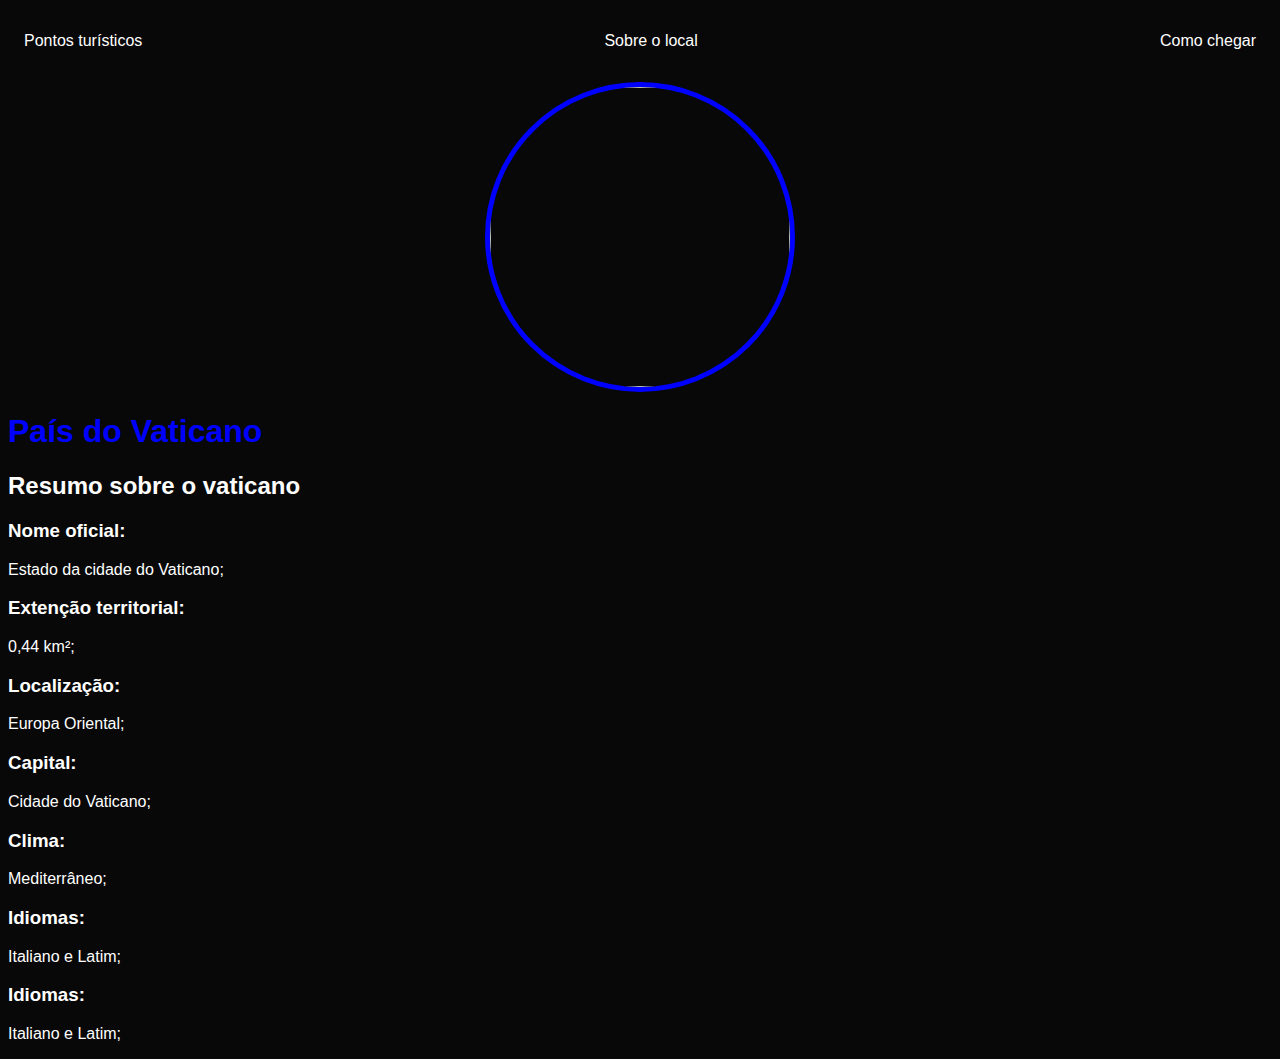
==== INDEX.HTML @ 0349105d "Add files via upload" ====
<!DOCTYPE html>
<html lang="pt-br">
<head>
    <meta charset="UTF-8">
    <meta name="viewport" content="width=device-width, initial-scale=1.0">
    <title>Belezas do Vaticano</title>
    <link rel="stylesheet" href="INDEX.CSS">
</head>
<body>
    <nav>
        <ul>
<li>
    <a href="sobre .html">Pontos turísticos</a>
</li>
<li>
    <a href="INDEX.HTML">Sobre o local</a>
</li>
<li>
    <a href="viagem.html">Como chegar</a>
</li>
        </ul>
      
    </nav>
    <header>
        <div class="center">
            <img src="./imagem/44875259605_8b41abd015_k.webp" ></img>
        </div>
        <h1>País do Vaticano</h1>
        <h2>Resumo sobre o vaticano</h2>
    </header>
    <main>
        <section>
            <h3>Nome oficial:</h3>
            <p>Estado da cidade do Vaticano;
            </p>
        </section>
        <section>
            <h3>Extenção territorial:</h3>
            <p>0,44 km²;
            </p>
        </section>
        <section>
            <h3>Localização:</h3>
            <p>Europa Oriental;
            </p>
        </section>
        <section>
            <h3>Capital:</h3>
            <p>Cidade do Vaticano;
            </p>
        </section>
        <section>
            <h3>Clima:</h3>
            <p>Mediterrâneo;
            </p>
        </section>
        <section>
            <h3>Idiomas:</h3>
            <p>Italiano e Latim;
            </p>
        </section>
        <section></section>
            <h3>Idiomas:</h3>
            <p>Italiano e Latim;
            </p>
        </section>
    </main>
    <footer>
        <a src=""></a>
    </footer>
</body>
</html>
---- INDEX.CSS ----
body {
    color: white;
    background-color: rgb(8, 8, 8);
font-family: Arial, Helvetica, sans-serif;
}
ul {
    display: flex;
    justify-content: space-between;
    list-style-type: none;
    align-items: center;
    padding: 16px;
}
a {
    color: white;
    text-decoration: none;
}
img {
    width: 300px;
    height: 300px;
    border-radius: 50%;
    border: 5px solid blue;
}

.center {
    text-align: center;
}
h1 {
    color: blue;
}
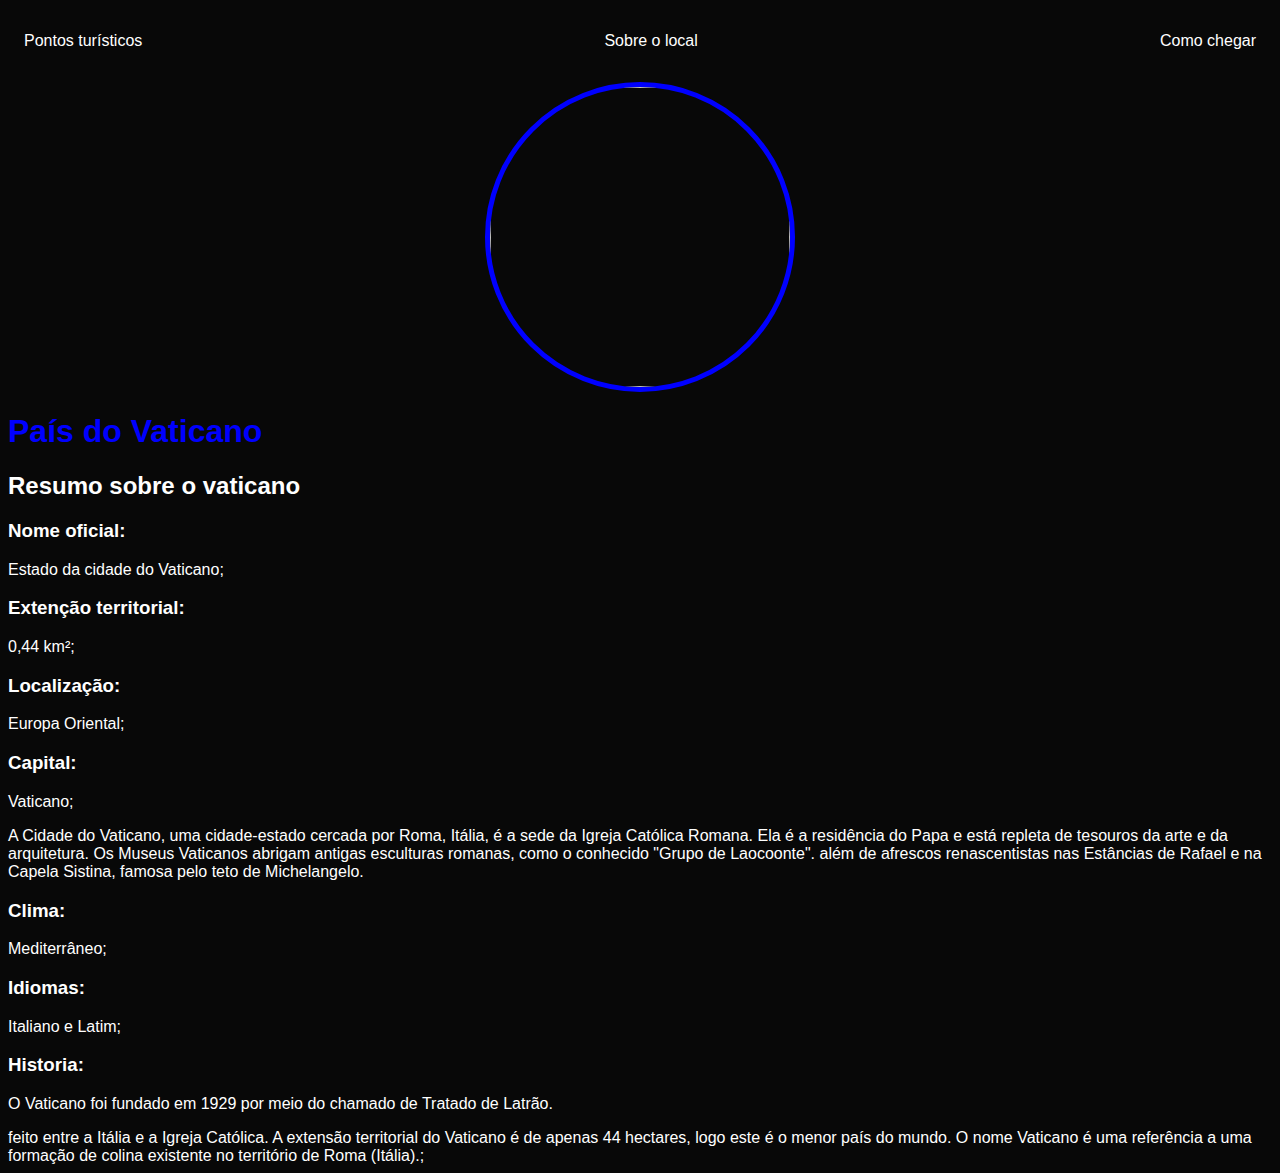
==== commit 2aa9946f: "Update INDEX.HTML" ====
--- a/INDEX.HTML
+++ b/INDEX.HTML
@@ -46,8 +46,11 @@
         </section>
         <section>
             <h3>Capital:</h3>
-            <p>Cidade do Vaticano;
-            </p>
+            <p>Vaticano;
+            </p>A Cidade do Vaticano, uma cidade-estado cercada por Roma, Itália, é a sede da Igreja Católica Romana. 
+Ela é a residência do Papa e está repleta de tesouros da arte e da arquitetura. 
+Os Museus Vaticanos abrigam antigas esculturas romanas, como o conhecido "Grupo de Laocoonte".
+além de afrescos renascentistas nas Estâncias de Rafael e na Capela Sistina, famosa pelo teto de Michelangelo.
         </section>
         <section>
             <h3>Clima:</h3>
@@ -60,13 +63,15 @@
             </p>
         </section>
         <section></section>
-            <h3>Idiomas:</h3>
-            <p>Italiano e Latim;
-            </p>
+            <h3>Historia:</h3>
+            <p>O Vaticano foi fundado em 1929 por meio do chamado de Tratado de Latrão.
+            </p>feito entre a Itália e a Igreja Católica. A extensão territorial do Vaticano é de apenas 44 hectares, logo este é o menor país do mundo. 
+O nome Vaticano é uma referência a uma formação de colina existente no território de Roma (Itália).;
+            
         </section>
     </main>
     <footer>
         <a src=""></a>
     </footer>
 </body>
-</html>+</html>
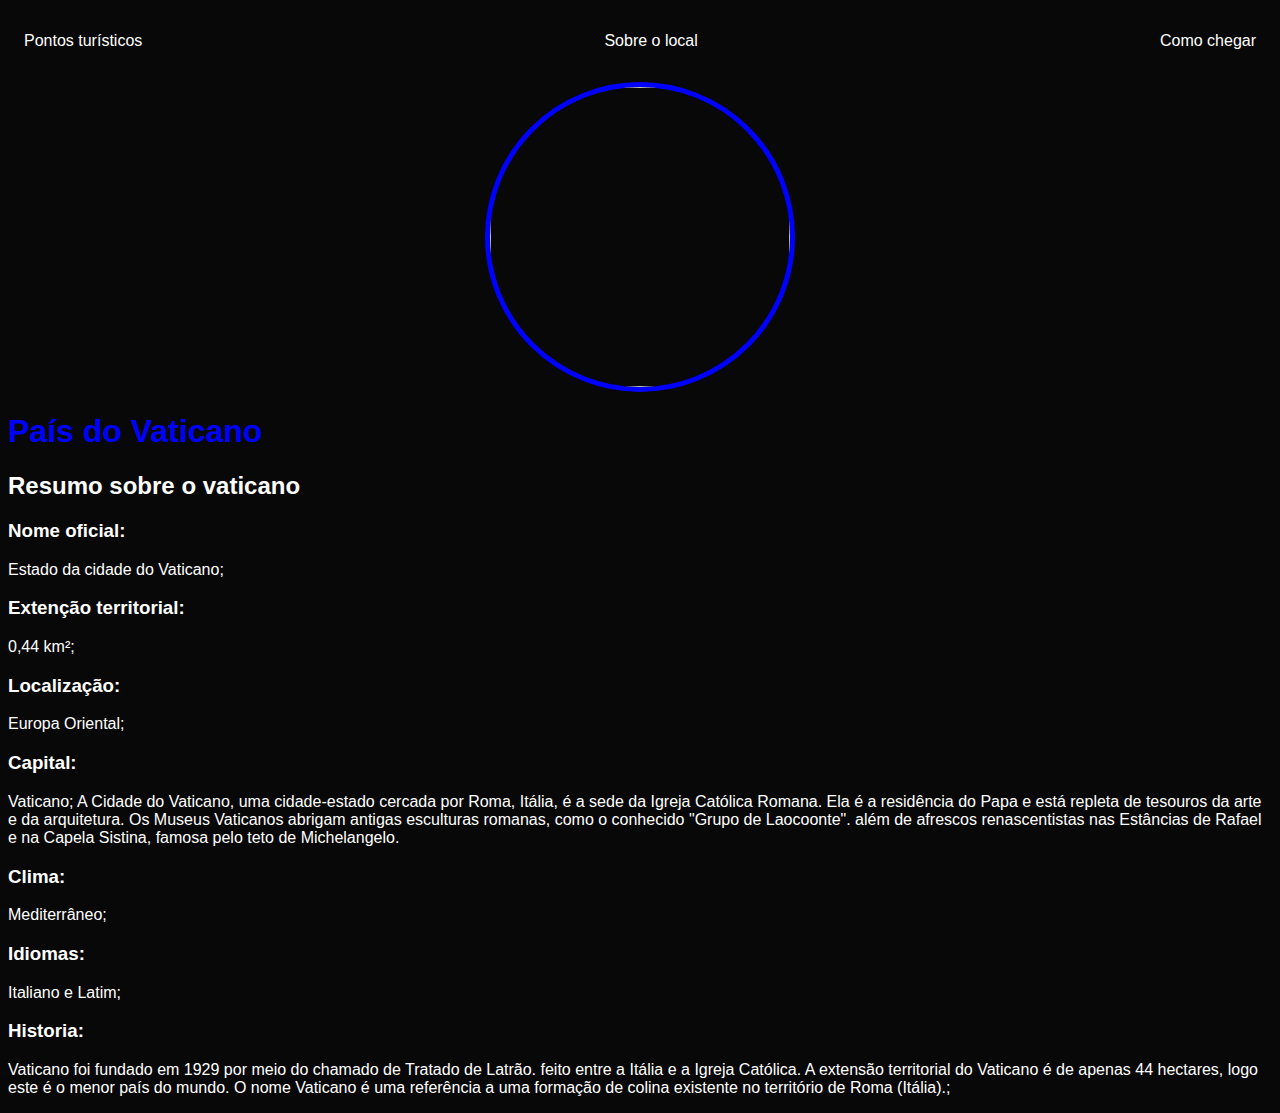
==== commit 5fbc0cd2: "Update INDEX.HTML" ====
--- a/INDEX.HTML
+++ b/INDEX.HTML
@@ -47,11 +47,12 @@
         <section>
             <h3>Capital:</h3>
             <p>Vaticano;
-            </p>A Cidade do Vaticano, uma cidade-estado cercada por Roma, Itália, é a sede da Igreja Católica Romana. 
+        A Cidade do Vaticano, uma cidade-estado cercada por Roma, Itália, é a sede da Igreja Católica Romana. 
 Ela é a residência do Papa e está repleta de tesouros da arte e da arquitetura. 
 Os Museus Vaticanos abrigam antigas esculturas romanas, como o conhecido "Grupo de Laocoonte".
 além de afrescos renascentistas nas Estâncias de Rafael e na Capela Sistina, famosa pelo teto de Michelangelo.
-        </section>
+       </p>
+       </section>
         <section>
             <h3>Clima:</h3>
             <p>Mediterrâneo;
@@ -64,10 +65,10 @@
         </section>
         <section></section>
             <h3>Historia:</h3>
-            <p>O Vaticano foi fundado em 1929 por meio do chamado de Tratado de Latrão.
-            </p>feito entre a Itália e a Igreja Católica. A extensão territorial do Vaticano é de apenas 44 hectares, logo este é o menor país do mundo. 
+           <p> Vaticano foi fundado em 1929 por meio do chamado de Tratado de Latrão.
+            feito entre a Itália e a Igreja Católica. A extensão territorial do Vaticano é de apenas 44 hectares, logo este é o menor país do mundo. 
 O nome Vaticano é uma referência a uma formação de colina existente no território de Roma (Itália).;
-            
+          </p>  
         </section>
     </main>
     <footer>
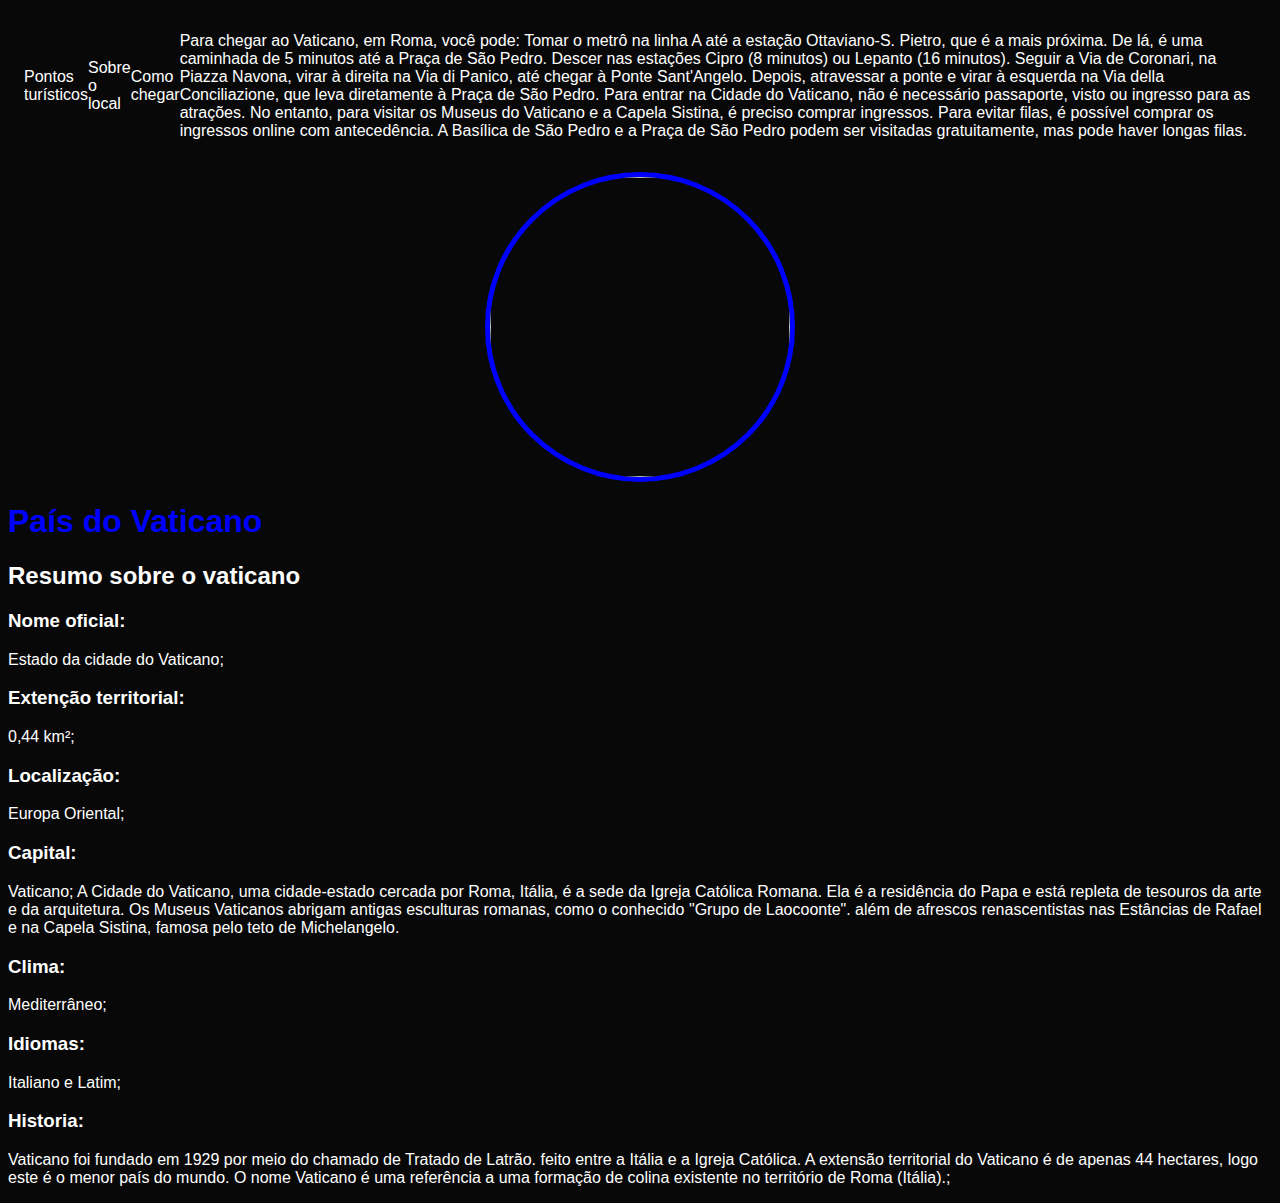
==== commit 4c6708db: "Atualizar o INDEX.HTML" ====
--- a/INDEX.HTML
+++ b/INDEX.HTML
@@ -1,78 +1,89 @@
-<!DOCTYPE html>
-<html lang="pt-br">
-<head>
-    <meta charset="UTF-8">
-    <meta name="viewport" content="width=device-width, initial-scale=1.0">
-    <title>Belezas do Vaticano</title>
-    <link rel="stylesheet" href="INDEX.CSS">
-</head>
-<body>
-    <nav>
-        <ul>
-<li>
-    <a href="sobre .html">Pontos turísticos</a>
-</li>
-<li>
-    <a href="INDEX.HTML">Sobre o local</a>
-</li>
-<li>
-    <a href="viagem.html">Como chegar</a>
-</li>
-        </ul>
-      
-    </nav>
-    <header>
-        <div class="center">
-            <img src="./imagem/44875259605_8b41abd015_k.webp" ></img>
-        </div>
-        <h1>País do Vaticano</h1>
-        <h2>Resumo sobre o vaticano</h2>
-    </header>
-    <main>
-        <section>
-            <h3>Nome oficial:</h3>
-            <p>Estado da cidade do Vaticano;
-            </p>
-        </section>
-        <section>
-            <h3>Extenção territorial:</h3>
-            <p>0,44 km²;
-            </p>
-        </section>
-        <section>
-            <h3>Localização:</h3>
-            <p>Europa Oriental;
-            </p>
-        </section>
-        <section>
-            <h3>Capital:</h3>
-            <p>Vaticano;
-        A Cidade do Vaticano, uma cidade-estado cercada por Roma, Itália, é a sede da Igreja Católica Romana. 
-Ela é a residência do Papa e está repleta de tesouros da arte e da arquitetura. 
-Os Museus Vaticanos abrigam antigas esculturas romanas, como o conhecido "Grupo de Laocoonte".
-além de afrescos renascentistas nas Estâncias de Rafael e na Capela Sistina, famosa pelo teto de Michelangelo.
-       </p>
-       </section>
-        <section>
-            <h3>Clima:</h3>
-            <p>Mediterrâneo;
-            </p>
-        </section>
-        <section>
-            <h3>Idiomas:</h3>
-            <p>Italiano e Latim;
-            </p>
-        </section>
-        <section></section>
-            <h3>Historia:</h3>
-           <p> Vaticano foi fundado em 1929 por meio do chamado de Tratado de Latrão.
-            feito entre a Itália e a Igreja Católica. A extensão territorial do Vaticano é de apenas 44 hectares, logo este é o menor país do mundo. 
-O nome Vaticano é uma referência a uma formação de colina existente no território de Roma (Itália).;
-          </p>  
-        </section>
-    </main>
-    <footer>
-        <a src=""></a>
-    </footer>
-</body>
-</html>
+<!DOCTYPE html>
+<html lang="pt-br">
+<head>
+    <meta charset="UTF-8">
+    <meta name="viewport" content="width=device-width, initial-scale=1.0">
+    <title>Belezas do Vaticano</title>
+    <link rel="stylesheet" href="INDEX.CSS">
+</head>
+<body>
+    <nav>
+        <ul>
+<li>
+    <a href="sobre .html">Pontos turísticos</a>
+</li>
+<li>
+    <a href="INDEX.HTML">Sobre o local</a>
+</li>
+<li>
+    <a href="viagem.html">Como chegar</a>
+</li>Para chegar ao Vaticano, em Roma, você pode: 
+ 
+Tomar o metrô na linha A até a estação Ottaviano-S. Pietro, que é a mais próxima. De lá, é uma caminhada de 5 minutos até a Praça de São Pedro. 
+ 
+Descer nas estações Cipro (8 minutos) ou Lepanto (16 minutos). 
+ 
+Seguir a Via de Coronari, na Piazza Navona, virar à direita na Via di Panico, até chegar à Ponte Sant'Angelo. Depois, atravessar a ponte e virar à esquerda na Via della Conciliazione, que leva diretamente à Praça de São Pedro. 
+ 
+Para entrar na Cidade do Vaticano, não é necessário passaporte, visto ou ingresso para as atrações. No entanto, para visitar os Museus do Vaticano e a Capela Sistina, é preciso comprar ingressos. Para evitar filas, é possível comprar os ingressos online com antecedência. 
+ 
+A Basílica de São Pedro e a Praça de São Pedro podem ser visitadas gratuitamente, mas pode haver longas filas. 
+
+        </ul>
+
+    </nav>
+    <header>
+        <div class="center">
+            <img src="./imagem/44875259605_8b41abd015_k.webp" ></img>
+        </div>
+        <h1>País do Vaticano</h1>
+        <h2>Resumo sobre o vaticano</h2>
+    </header>
+    <main>
+        <section>
+            <h3>Nome oficial:</h3>
+            <p>Estado da cidade do Vaticano;
+            </p>
+        </section>
+        <section>
+            <h3>Extenção territorial:</h3>
+            <p>0,44 km²;
+            </p>
+        </section>
+        <section>
+            <h3>Localização:</h3>
+            <p>Europa Oriental;
+            </p>
+        </section>
+        <section>
+            <h3>Capital:</h3>
+            <p>Vaticano;
+        A Cidade do Vaticano, uma cidade-estado cercada por Roma, Itália, é a sede da Igreja Católica Romana. 
+Ela é a residência do Papa e está repleta de tesouros da arte e da arquitetura. 
+Os Museus Vaticanos abrigam antigas esculturas romanas, como o conhecido "Grupo de Laocoonte".
+além de afrescos renascentistas nas Estâncias de Rafael e na Capela Sistina, famosa pelo teto de Michelangelo.
+       </p>
+       </section>
+        <section>
+            <h3>Clima:</h3>
+            <p>Mediterrâneo;
+            </p>
+        </section>
+        <section>
+            <h3>Idiomas:</h3>
+            <p>Italiano e Latim;
+            </p>
+        </section>
+        <section></section>
+            <h3>Historia:</h3>
+           <p> Vaticano foi fundado em 1929 por meio do chamado de Tratado de Latrão.
+            feito entre a Itália e a Igreja Católica. A extensão territorial do Vaticano é de apenas 44 hectares, logo este é o menor país do mundo. 
+O nome Vaticano é uma referência a uma formação de colina existente no território de Roma (Itália).;
+          </p>  
+        </section>
+    </main>
+    <footer>
+        <a src=""></a>
+    </footer>
+</body>
+</html>